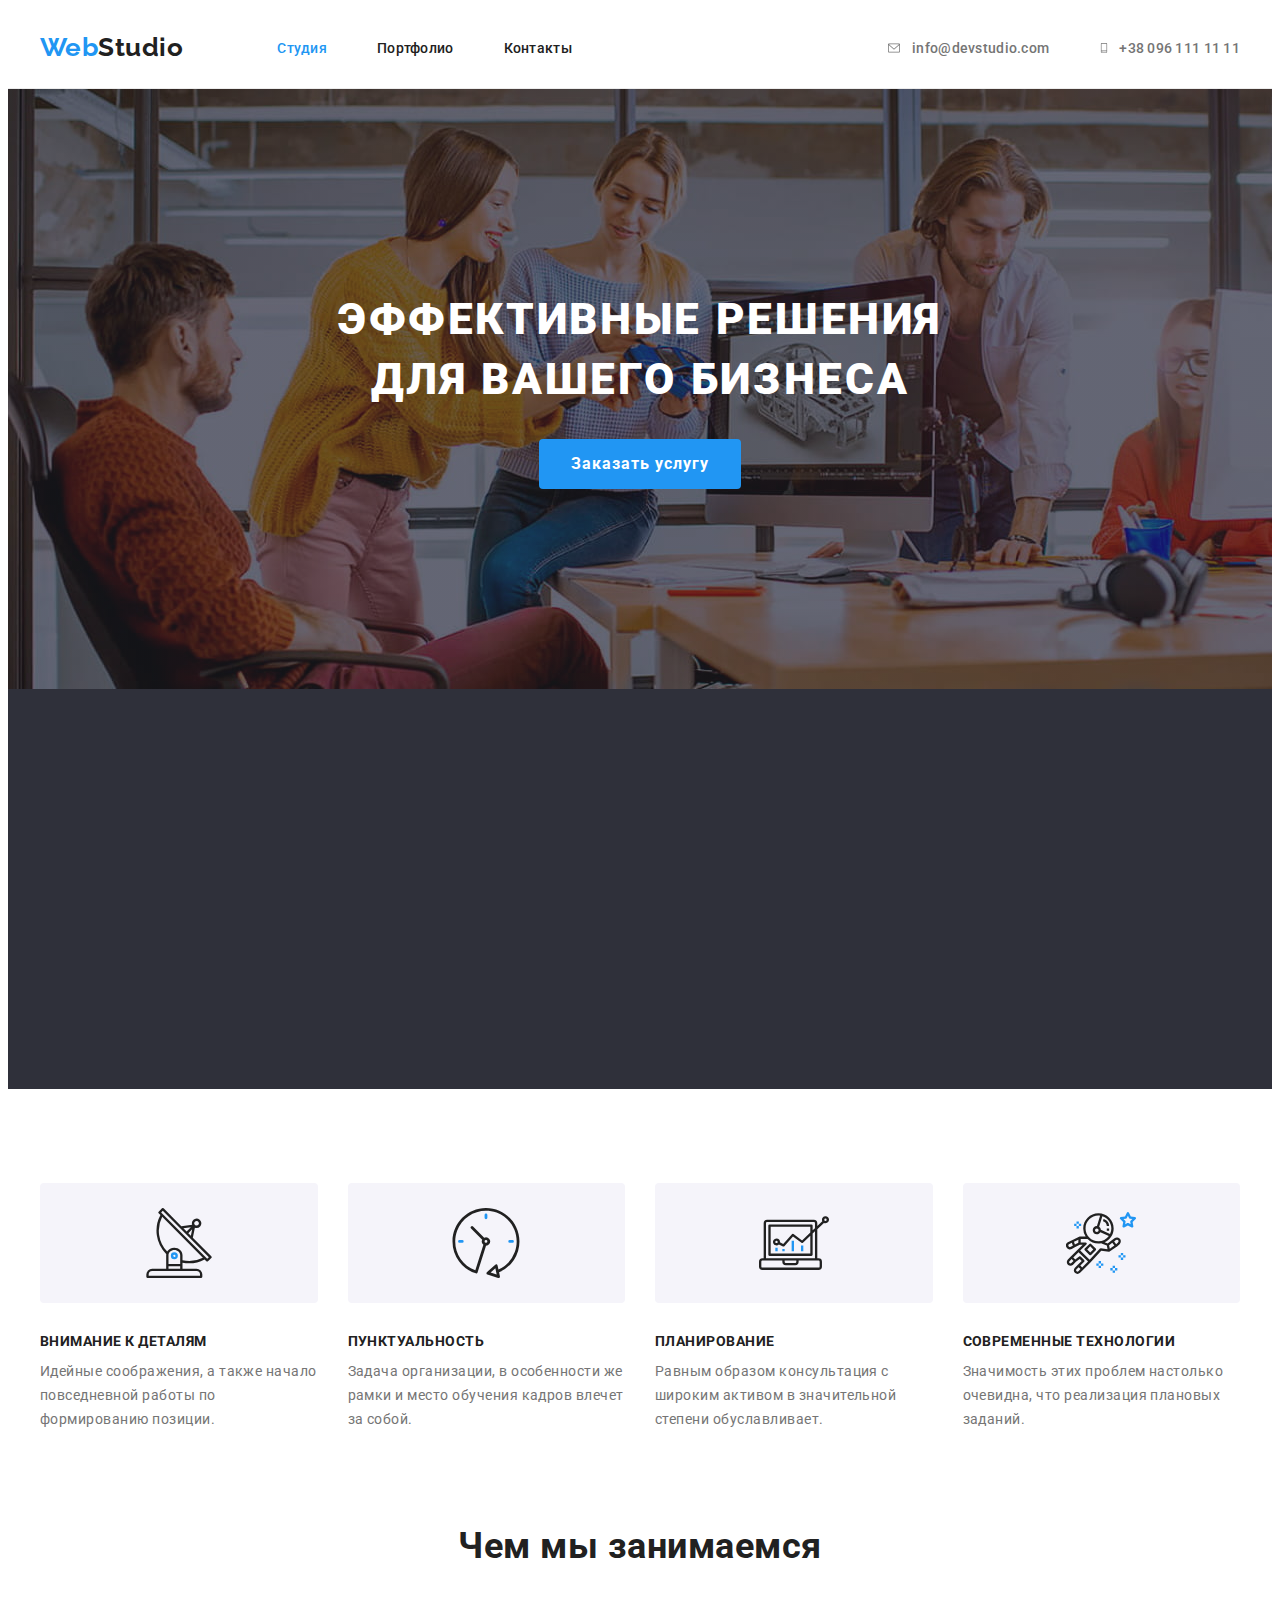
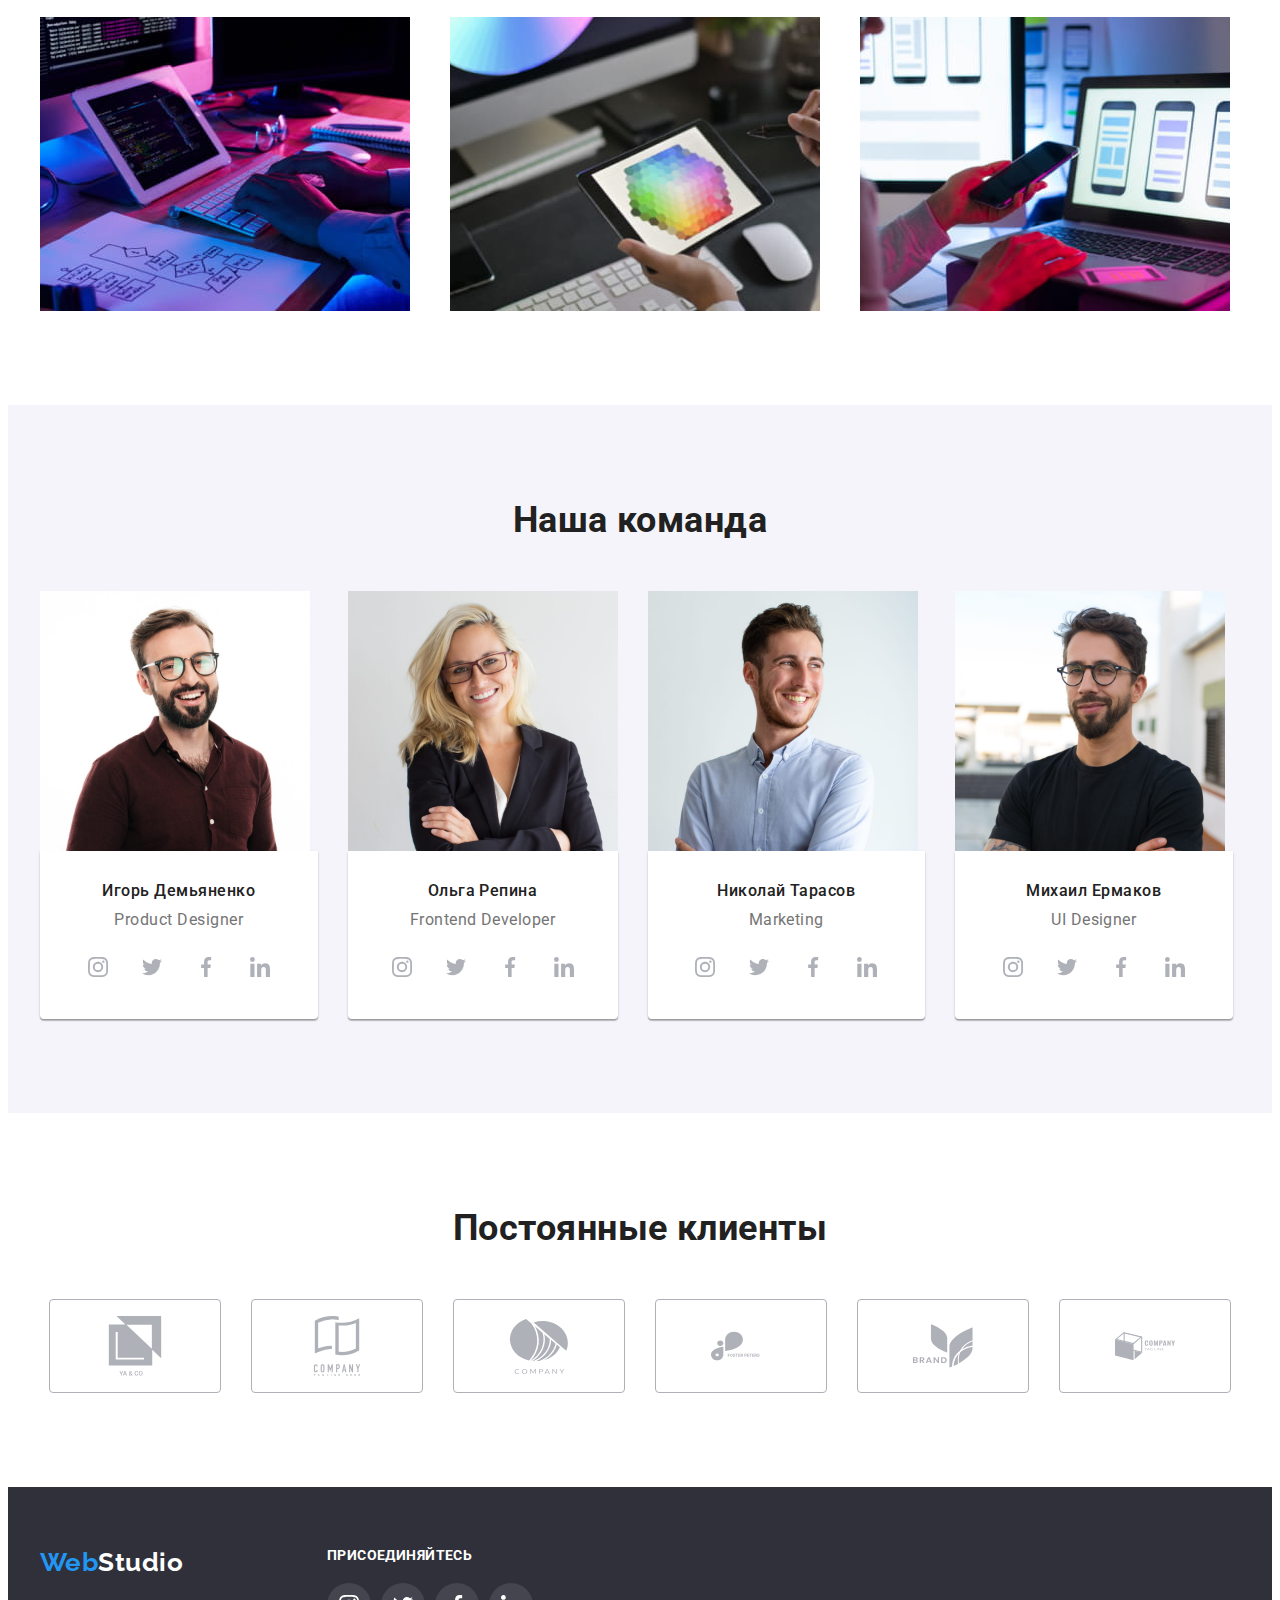
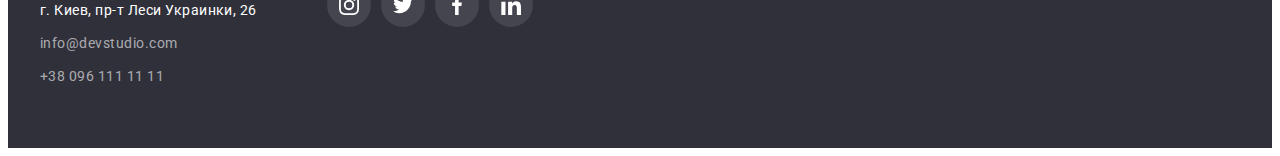
==== index.html @ 973ae97e "Initial commit" ====
<!DOCTYPE html>
<html lang="ru">
  <head>
    <meta charset="UTF-8" />
    <meta http-equiv="X-UA-Compatible" content="IE=edge" />
    <meta name="viewport" content="width=device-width, initial-scale=1.0" />
    <title>WebStudio</title>
    <link rel="preconnect" href="https://fonts.googleapis.com" />
    <link rel="preconnect" href="https://fonts.gstatic.com" crossorigin />
    <link rel="preconnect" href="https://fonts.googleapis.com" />
    <link rel="preconnect" href="https://fonts.gstatic.com" crossorigin />
    <link
      href="https://fonts.googleapis.com/css2?family=Raleway:wght@700&family=Roboto:wght@400;500;700;900&display=swap"
      rel="stylesheet"
    />
    <link
      rel="stylesheet"
      href="https://cdnjs.cloudflare.com/ajax/libs/modern-normalize/1.1.0/modern-normalize.min.css"
      integrity="sha512-wpPYUAdjBVSE4KJnH1VR1HeZfpl1ub8YT/NKx4PuQ5NmX2tKuGu6U/JRp5y+Y8XG2tV+wKQpNHVUX03MfMFn9Q=="
      crossorigin="anonymous"
      referrerpolicy="no-referrer"
    />
    <link rel="stylesheet" href="./css/styles.css" />
  </head>

  <body>
    <!-- Header -->
    <header class="header">
      <div class="container">
        <a href="./index.html" class="logo link"><span class="logo-clr">Web</span>Studio</a>
        <nav class="nav">
          <ul class="nav-list list">
            <li class="nav-list-item">
              <a href="./index.html" class="nav-list-link link active">Студия</a>
            </li>
            <li class="nav-list-item">
              <a href="./portfolio.html" class="nav-list-link link">Портфолио</a>
            </li>
            <li class="nav-list-item"><a href="" class="nav-list-link link">Контакты</a></li>
          </ul>
        </nav>
        <ul class="contact-list list">
          <li class="contact-list-item">
            <a href="mailto:info@devstudio.com" class="contact-list-link link">
              <svg class="icon-envelope" width="16" height="12">
                <use href="./images/icons.svg#icon-envelope"></use>
              </svg>
              info@devstudio.com</a
            >
          </li>
          <li class="contact-list-item">
            <a href="tel:+380961111111" class="contact-list-link link">
              <svg class="icon-smartphone" width="10" height="16">
                <use href="./images/icons.svg#icon-smartphone"></use>
              </svg>
              +38 096 111 11 11</a
            >
          </li>
        </ul>
      </div>
    </header>
    <!-- Main -->
    <main>
      <!-- Hero section -->
      <section class="hero-section">
        <div class="container">
          <h1 class="hero-title">
            Эффективные решения <br />
            для вашего бизнеса
          </h1>
          <button type="button" class="hero-btn">Заказать услугу</button>
        </div>
      </section>
      <!-- Feature section -->
      <section class="feature-section">
        <div class="container">
          <h2 class="visually-hidden">Особенности</h2>
          <ul class="feature-list card-set list">
            <li class="feature-list-item card-set-item">
              <div class="icon-feature">
                <svg width="70" height="70">
                  <use href="./images/icons.svg#icon-antenna"></use>
                </svg>
              </div>
              <h3 class="feature-list-title">Внимание к деталям</h3>
              <p class="feature-list-txt">
                Идейные соображения, а также начало повседневной работы по формированию позиции.
              </p>
            </li>
            <li class="feature-list-item card-set-item">
              <div class="icon-feature">
                <svg width="70" height="70">
                  <use href="./images/icons.svg#icon-clock"></use>
                </svg>
              </div>
              <h3 class="feature-list-title">Пунктуальность</h3>
              <p class="feature-list-txt">
                Задача организации, в особенности же рамки и место обучения кадров влечет за собой.
              </p>
            </li>
            <li class="feature-list-item card-set-item">
              <div class="icon-feature">
                <svg width="70" height="70">
                  <use href="./images/icons.svg#icon-diagram"></use>
                </svg>
              </div>
              <h3 class="feature-list-title">Планирование</h3>
              <p class="feature-list-txt">
                Равным образом консультация с широким активом в значительной степени обуславливает.
              </p>
            </li>
            <li class="feature-list-item card-set-item">
              <div class="icon-feature">
                <svg width="70" height="70">
                  <use href="./images/icons.svg#icon-astronaut"></use>
                </svg>
              </div>
              <h3 class="feature-list-title">Современные технологии</h3>
              <p class="feature-list-txt">
                Значимость этих проблем настолько очевидна, что реализация плановых заданий.
              </p>
            </li>
          </ul>
        </div>
      </section>
      <!-- Engage section -->
      <section class="engage-section section">
        <div class="container">
          <h2 class="engage-title">Чем мы занимаемся</h2>
          <ul class="engage-list card-set list">
            <li class="engage-list-item card-set-item">
              <img
                src="./images/engage/engage-img-1.jpg"
                alt="Работник пишет код на клавиатуре"
                width="370"
                height="294"
              />
            </li>
            <li class="engage-list-item card-set-item">
              <img
                src="./images/engage/engage-img-2.jpg"
                alt="Работник рисует на планшете"
                width="370"
                height="294"
              />
            </li>
            <li class="engage-list-item card-set-item">
              <img
                src="./images/engage/engage-img-3.jpg"
                alt="Работник проверяет телефон"
                width="370"
                height="294"
              />
            </li>
          </ul>
        </div>
      </section>
      <!-- Team section -->
      <section class="team-section section">
        <div class="container">
          <h2 class="team-title">Наша команда</h2>
          <ul class="card-set list">
            <li class="team-list-item card-set-item">
              <img
                src="./images/team/team-img-1.jpg"
                alt="Работник Игорь"
                width="270"
                height="260"
              />
              <div class="team-list-content">
                <h3 class="team-list-title">Игорь Демьяненко</h3>
                <p lang="en" class="team-list-txt">Product Designer</p>
                <ul class="social-list list">
                  <li class="social-list-item">
                    <a
                      class="social-list-link link"
                      href="https://www.instagram.com/"
                      target="_blank"
                      rel="noopener noreferrer"
                      arial-label="Иконка instagram"
                    >
                      <svg width="20" height="20">
                        <use href="./images/icons.svg#icon-instagram"></use>
                      </svg>
                    </a>
                  </li>
                  <li class="social-list-item">
                    <a
                      class="social-list-link link"
                      href="https://twitter.com/"
                      target="_blank"
                      rel="noopener noreferrer"
                      arial-label="Иконка twitter"
                    >
                      <svg width="20" height="20">
                        <use href="./images/icons.svg#icon-twitter"></use>
                      </svg>
                    </a>
                  </li>
                  <li class="social-list-item">
                    <a
                      class="social-list-link link"
                      href="httpfacebook.com/"
                      target="_blank"
                      rel="noopener noreferrer"
                      arial-label="Иконка facebook"
                    >
                      <svg width="20" height="20">
                        <use href="./images/icons.svg#icon-facebook"></use>
                      </svg>
                    </a>
                  </li>
                  <li class="social-list-item">
                    <a
                      class="social-list-link link"
                      href="httplinkedin.com/"
                      target="_blank"
                      rel="noopener noreferrer"
                      arial-label="Иконка linkedin"
                    >
                      <svg width="20" height="20">
                        <use href="./images/icons.svg#icon-linkedin"></use>
                      </svg>
                    </a>
                  </li>
                </ul>
              </div>
            </li>
            <li class="team-list-item-item">
              <img
                src="./images/team/team-img-2.jpg"
                alt="Работница Ольга"
                width="270"
                height="260"
              />
              <div class="team-list-content">
                <h3 class="team-list-title">Ольга Репина</h3>
                <p lang="en" class="team-list-txt">Frontend Developer</p>
                <ul class="social-list list">
                  <li class="social-list-item">
                    <a
                      class="social-list-link"
                      href="https://www.instagram.com/"
                      target="_blank"
                      rel="noopener noreferrer"
                      arial-label="Иконка instagram"
                    >
                      <svg width="20" height="20">
                        <use href="./images/icons.svg#icon-instagram"></use>
                      </svg>
                    </a>
                  </li>
                  <li class="social-list-item">
                    <a
                      class="social-list-link"
                      href="https://twitter.com/"
                      target="_blank"
                      rel="noopener noreferrer"
                      arial-label="Иконка twitter"
                    >
                      <svg width="20" height="20">
                        <use href="./images/icons.svg#icon-twitter"></use>
                      </svg>
                    </a>
                  </li>
                  <li class="social-list-item">
                    <a
                      class="social-list-link"
                      href="https://www.facebook.com/"
                      target="_blank"
                      rel="noopener noreferrer"
                      arial-label="Иконка facebook"
                    >
                      <svg width="20" height="20">
                        <use href="./images/icons.svg#icon-facebook"></use>
                      </svg>
                    </a>
                  </li>
                  <li class="social-list-item">
                    <a
                      class="social-list-link"
                      href="https://www.linkedin.com/"
                      target="_blank"
                      rel="noopener noreferrer"
                      arial-label="Иконка linkedin"
                    >
                      <svg width="20" height="20">
                        <use href="./images/icons.svg#icon-linkedin"></use>
                      </svg>
                    </a>
                  </li>
                </ul>
              </div>
            </li>
            <li class="team-list-item card-set-item">
              <img
                src="./images/team/team-img-3.jpg"
                alt="Работник Николай"
                width="270"
                height="260"
              />
              <div class="team-list-content">
                <h3 class="team-list-title">Николай Тарасов</h3>
                <p lang="en" class="team-list-txt">Marketing</p>
                <ul class="social-list list">
                  <li class="social-list-item">
                    <a
                      class="social-list-link"
                      href="https://www.instagram.com/"
                      target="_blank"
                      rel="noopener noreferrer"
                      arial-label="Иконка instagram"
                    >
                      <svg width="20" height="20">
                        <use href="./images/icons.svg#icon-instagram"></use>
                      </svg>
                    </a>
                  </li>
                  <li class="social-list-item">
                    <a
                      class="social-list-link"
                      href="https://twitter.com/"
                      target="_blank"
                      rel="noopener noreferrer"
                      arial-label="Иконка twitter"
                    >
                      <svg width="20" height="20">
                        <use href="./images/icons.svg#icon-twitter"></use>
                      </svg>
                    </a>
                  </li>
                  <li class="social-list-item">
                    <a
                      class="social-list-link"
                      href="https://www.facebook.com/"
                      target="_blank"
                      rel="noopener noreferrer"
                      arial-label="Иконка facebook"
                    >
                      <svg width="20" height="20">
                        <use href="./images/icons.svg#icon-facebook"></use>
                      </svg>
                    </a>
                  </li>
                  <li class="social-list-item">
                    <a
                      class="social-list-link"
                      href="https://www.linkedin.com/"
                      target="_blank"
                      rel="noopener noreferrer"
                      arial-label="Иконка linkedin"
                    >
                      <svg width="20" height="20">
                        <use href="./images/icons.svg#icon-linkedin"></use>
                      </svg>
                    </a>
                  </li>
                </ul>
              </div>
            </li>
            <li class="team-list-item card-set-item">
              <img
                src="./images/team/team-img-4.jpg"
                alt="Работник Михаил"
                width="270"
                height="260"
              />
              <div class="team-list-content">
                <h3 class="team-list-title">Михаил Ермаков</h3>
                <p lang="en" class="team-list-txt">UI Designer</p>
                <ul class="social-list list">
                  <li class="social-list-item">
                    <a
                      class="social-list-link"
                      href="https://www.instagram.com/"
                      target="_blank"
                      rel="noopener noreferrer"
                      arial-label="Иконка instagram"
                    >
                      <svg width="20" height="20">
                        <use href="./images/icons.svg#icon-instagram"></use>
                      </svg>
                    </a>
                  </li>
                  <li class="social-list-item">
                    <a
                      class="social-list-link"
                      href="https://twitter.com/"
                      target="_blank"
                      rel="noopener noreferrer"
                      arial-label="Иконка twitter"
                    >
                      <svg width="20" height="20">
                        <use href="./images/icons.svg#icon-twitter"></use>
                      </svg>
                    </a>
                  </li>
                  <li class="social-list-item">
                    <a
                      class="social-list-link"
                      href="https://www.facebook.com/"
                      target="_blank"
                      rel="noopener noreferrer"
                      arial-label="Иконка facebook"
                    >
                      <svg width="20" height="20">
                        <use href="./images/icons.svg#icon-facebook"></use>
                      </svg>
                    </a>
                  </li>
                  <li class="social-list-item">
                    <a
                      class="social-list-link"
                      href="https://www.linkedin.com/"
                      target="_blank"
                      rel="noopener noreferrer"
                      arial-label="Иконка linkedin"
                    >
                      <svg width="20" height="20">
                        <use href="./images/icons.svg#icon-linkedin"></use>
                      </svg>
                    </a>
                  </li>
                </ul>
              </div>
            </li>
          </ul>
        </div>
      </section>
      <!-- Clients-section-->
      <section class="clients-section section">
        <div class="container">
          <h2 class="clients-title">Постоянные клиенты</h2>
          <ul class="clients-list list">
            <li class="clients-list-item">
              <a href="" class="clients-list-link" aria-label="Логотип первой комании">
                <svg width="106" height="60">
                  <use href="./images/icons.svg#icon-company-1"></use>
                </svg>
              </a>
            </li>
            <li class="clients-list-item">
              <a href="" class="clients-list-link" aria-label="Логотип второй комании">
                <svg width="106" height="60">
                  <use href="./images/icons.svg#icon-company-2"></use>
                </svg>
              </a>
            </li>
            <li class="clients-list-item">
              <a href="" class="clients-list-link" aria-label="Логотип третей комании">
                <svg width="106" height="60">
                  <use href="./images/icons.svg#icon-company-3"></use>
                </svg>
              </a>
            </li>
            <li class="clients-list-item">
              <a href="" class="clients-list-link" aria-label="Логотип четвертой комании">
                <svg width="106" height="60">
                  <use href="./images/icons.svg#icon-company-4"></use>
                </svg>
              </a>
            </li>
            <li class="clients-list-item">
              <a href="" class="clients-list-link" aria-label="Логотип пятой комании">
                <svg width="106" height="60">
                  <use href="./images/icons.svg#icon-company-5"></use>
                </svg>
              </a>
            </li>
            <li class="clients-list-item">
              <a href="" class="clients-list-link" aria-label="Логотип шестой комании">
                <svg width="106" height="60">
                  <use href="./images/icons.svg#icon-company-6"></use>
                </svg>
              </a>
            </li>
          </ul>
        </div>
      </section>
    </main>
    <!-- Footer -->
    <footer class="footer">
      <div class="footer-container container">
        <div class="footer-item">
          <a href="./index.html" class="logo-light logo link"
            ><span class="logo-clr">Web</span>Studio</a
          >
          <address class="address">
            <ul class="address-list list">
              <li class="address-list-item street">
                <a
                  href="https://goo.gl/maps/L4N7FVB9bXjK6bW5A"
                  target="_blank"
                  rel="noopener noreferrer"
                  class="address-list-link link"
                  >г. Киев, пр-т Леси Украинки, 26</a
                >
              </li>
              <li class="address-list-item">
                <a href="mailto:info@devstudio.com" class="address-list-link link"
                  >info@devstudio.com</a
                >
              </li>
              <li class="address-list-item">
                <a href="tel:+380961111111" class="address-list-link link">+38 096 111 11 11</a>
              </li>
            </ul>
          </address>
        </div>
        <div class="footer-social">
          <h2 class="footer-social-title">присоединяйтесь</h2>
          <ul class="footer-social-list list">
            <li class="social-list-item">
              <a
                class="social-list-link link"
                href="https://www.instagram.com/"
                target="_blank"
                rel="noopener noreferrer"
                aria-label="Иконка instagram"
              >
                <svg width="20" height="20">
                  <use href="./images/icons.svg#icon-instagram"></use>
                </svg>
              </a>
            </li>
            <li class="social-list-item">
              <a
                class="social-list-link link"
                href="https://twitter.com/"
                target="_blank"
                rel="noopener noreferrer"
                aria-label="Иконка twitter"
              >
                <svg width="20" height="20">
                  <use href="./images/icons.svg#icon-twitter"></use>
                </svg>
              </a>
            </li>
            <li class="social-list-item">
              <a
                class="social-list-link link"
                href="https://www.facebook.com/"
                target="_blank"
                rel="noopener noreferrer"
                aria-label="Иконка facebook"
              >
                <svg width="20" height="20">
                  <use href="./images/icons.svg#icon-facebook"></use>
                </svg>
              </a>
            </li>
            <li class="social-list-item">
              <a
                class="social-list-link link"
                href="https://www.linkedin.com/"
                target="_blank"
                rel="noopener noreferrer"
                aria-label="Иконка linkedin"
              >
                <svg width="20" height="20">
                  <use href="./images/icons.svg#icon-linkedin"></use>
                </svg>
              </a>
            </li>
          </ul>
        </div>
      </div>
    </footer>
  </body>
</html>
---- css/styles.css ----
:root {
  /* fonts */
  --main-font: 'Roboto', sans-serif;
  --secondary-font: 'Raleway', sans-serif;

  /* text color */
  --main-txt-clr: #212121;
  --secondary-txt-clr: #757575;
  --light-txt-clr: #ffffff;
  --accent-clr: #2196f3;
  --icon-color: #afb1b8;
  /* bg colors */
  --dark-bg-clr: #2f303a;
  --light-bg-clr: #f5f4fa;
  /* others */
  --indent: 30px;
  --items: 3;
}

body {
  font-family: var(--main-font);
  color: var(--main-txt-clr);
  letter-spacing: 0.03em;
}
/* reset styles */
.link {
  text-decoration: none;
  color: currentColor;
  font-weight: 500;
  font-size: 14px;
  line-height: calc(16 / 14);
}
.list {
  list-style: none;
  margin: 0;
  padding: 0;
}
img {
  display: block;
}
h1,
h2,
h3,
h4,
h5,
h6,
p {
  margin: 0;
}
.container {
  width: 1200px;
  margin-left: auto;
  margin-right: auto;
  padding-left: 15px;
  padding-right: 15px;
}
.section {
  padding-top: 94px;
  padding-bottom: 94px;
}
.visually-hidden {
  position: absolute;
  width: 1px;
  height: 1px;
  margin: -1px;
  border: 0;
  padding: 0;

  white-space: nowrap;
  clip-path: inset(100%);
  clip: rect(0 0 0 0);
  overflow: hidden;
}
/* Card set */
.card-set {
  display: flex;
  flex-wrap: wrap;
  gap: var(--indent);
}
.card-set-item {
  flex-basis: calc((100% - var(--indent) * (var(--items) - 1)) / var(--items));
}
/* END Card set */

/* =========HEADER========= */
.header {
  border-bottom: 1px solid #ececec;
}
.header > .container {
  display: flex;
  align-items: center;
}
.header .logo {
  padding-top: 24px;
  padding-bottom: 25px;
  margin-right: 94px;
}
.logo {
  font-family: var(--secondary-font);
  font-weight: 700;
  font-size: 26px;
  line-height: calc(31 / 26);
}
.logo-clr {
  color: var(--accent-clr);
}
.nav-list {
  display: flex;
  gap: 50px;
}

.contact-list {
  display: flex;
  gap: 50px;
  margin-left: auto;
}
.nav-list-link {
  display: block;
  padding-top: 32px;
  padding-bottom: 32px;
  letter-spacing: 0.02em;
}
.contact-list-link {
  display: flex;
  align-items: center;
  padding-top: 32px;
  padding-bottom: 32px;

  color: var(--secondary-txt-clr);
  letter-spacing: 0.02em;
}
.icon-envelope {
  fill: currentColor;
  margin-right: 10px;
}
.icon-smartphone {
  fill: currentColor;
  margin-right: 10px;
}
.nav-list-link:hover,
.nav-list-link:focus,
.contact-list-link:hover,
.contact-list-link:focus {
  color: var(--accent-clr);
  fill: var(--accent-clr);
}
.active {
  color: var(--accent-clr);
}
/* =========END HEADER========= */

/* =========HERO SECTION========= */
.hero-section {
  padding-top: 200px;
  padding-bottom: 200px;
  margin-left: auto;
  margin-right: auto;

  max-width: 1600px;
  min-height: 600px;

  background-color: var(--dark-bg-clr);
  background-image: linear-gradient(to right, rgba(47, 48, 58, 0.4), rgba(47, 48, 58, 0.4)),
    url(../images/hero/hero-img.jpg);
  background-repeat: no-repeat;
}
.hero-section .container {
  display: flex;
  flex-direction: column;
}
.hero-title {
  margin-bottom: 30px;
  font-weight: 900;
  font-size: 44px;
  line-height: calc(60 / 44);

  text-align: center;
  letter-spacing: 0.06em;
  text-transform: uppercase;

  color: var(--light-txt-clr);
}
.hero-btn {
  min-width: 200px;
  margin-left: auto;
  margin-right: auto;
  padding: 10px 32px;

  border: none;
  border-radius: 4px;

  font-family: inherit;
  font-weight: 700;
  font-size: 16px;
  line-height: calc(30 / 16);

  align-items: center;
  text-align: center;
  letter-spacing: 0.06em;
  cursor: pointer;

  color: var(--light-txt-clr);
  background-color: var(--accent-clr);
}
.hero-btn:hover,
.hero-btn:focus {
  background: #188ce8;
}
/* =========END HERO SECTION========= */

/* =========FEATURE SECTION========= */
.feature-section {
  padding-top: 94px;
}
.feature-section .container {
  --items: 4;
}
.icon-feature {
  padding: 25px 100px;
  margin-bottom: 30px;

  border-radius: 4px;

  background-color: var(--light-bg-clr);
}
.icon-feature svg {
  display: block;
  margin-left: auto;
  margin-right: auto;
}
.feature-list-title {
  margin-bottom: 10px;
  font-size: 14px;
  line-height: calc(16 / 14);

  text-transform: uppercase;
}
.feature-list-txt {
  font-size: 14px;
  line-height: calc(24 / 14);

  color: var(--secondary-txt-clr);
}
/* =========END FEATURE SECTION========= */

/* =========ENGAGE SECTION========= */
.engage-title {
  margin-bottom: 50px;
  font-size: 36px;
  line-height: calc(42 / 36);
  text-align: center;
}
/* =========END ENGAGE SECTION========= */

/* =========TEAM SECTION========= */
.team-section {
  --items: 4;

  background-color: var(--light-bg-clr);
}
.social-list {
  display: flex;
  margin-top: 16px;
  justify-content: center;
  gap: 10px;
}
.social-list-link {
  display: flex;
  align-items: center;
  justify-content: center;

  width: 44px;
  height: 44px;
  border-radius: 50%;

  fill: var(--icon-color);
}
.social-list-link:hover,
.social-list-link:focus {
  fill: var(--light-txt-clr);
  background-color: var(--accent-clr);
}
.team-title {
  margin-bottom: 50px;

  font-size: 36px;
  line-height: calc(42 / 36);
  text-align: center;
}
.team-list-content {
  padding-top: 30px;
  padding-bottom: 30px;

  background-color: #ffffff;
  box-shadow: 0px 1px 3px rgba(0, 0, 0, 0.12), 0px 1px 1px rgba(0, 0, 0, 0.14),
    0px 2px 1px rgba(0, 0, 0, 0.2);
  border-radius: 0px 0px 4px 4px;
}
.team-list-title {
  margin-bottom: 10px;
  font-weight: 500;
  font-size: 16px;
  line-height: calc(19 / 16);

  text-align: center;
}
.team-list-txt {
  font-size: 16px;
  line-height: calc(19 / 16);

  text-align: center;

  color: var(--secondary-txt-clr);
}
/* =========END TEAM SECTION========= */

/* =========CLIENTS SECTION========= */
.clients-title {
  margin-bottom: 50px;

  font-size: 36px;
  line-height: calc(42 / 36);
  text-align: center;
}
.clients-list {
  display: flex;
  justify-content: center;
  gap: 30px;
}
.clients-list-link {
  width: 170px;
  height: 92px;
  display: flex;
  align-items: center;
  justify-content: center;
  border: 1px solid var(--icon-color);
  border-radius: 4px;
  fill: var(--icon-color);
}
.clients-list-link:hover,
.clients-list-link:focus {
  fill: var(--accent-clr);
  border-color: var(--accent-clr);
}
/* =========END CLIENTS SECTION========= */

/* =========PORTFOLIO========= */
.portfolio-list {
  display: flex;
  justify-content: center;
  margin-bottom: 50px;
  gap: 8px;
}
.portfolio-list-btn {
  min-height: 38px;
  padding: 6px 22px;
  border: none;
  border-radius: 4px;

  font-family: inherit;
  font-weight: 500;
  font-size: 16px;
  line-height: calc(26 / 16);

  letter-spacing: 0.03em;
  text-align: center;
  cursor: pointer;
  background-color: var(--light-bg-clr);
}
.portfolio-list-btn:hover,
.portfolio-list-btn:focus {
  color: var(--light-txt-clr);
  background-color: var(--accent-clr);
  box-shadow: 0px 3px 1px rgba(0, 0, 0, 0.1), 0px 1px 2px rgba(0, 0, 0, 0.08),
    0px 2px 2px rgba(0, 0, 0, 0.12);
}

.work-list-link {
  display: block;
}
.work-list-link:hover,
.work-list-link:focus {
  box-shadow: 0px 1px 1px rgba(0, 0, 0, 0.12), 0px 4px 4px rgba(0, 0, 0, 0.06),
    1px 4px 6px rgba(0, 0, 0, 0.16);
}

.work-list-content {
  padding: 20px 24px;
  background: #ffffff;
  border: 1px solid #eeeeee;
}

.work-list-title {
  margin-bottom: 4px;

  font-size: 18px;
  line-height: calc(36 / 18);

  letter-spacing: 0.06em;
}
.work-list-txt {
  font-weight: 400;
  font-size: 16px;
  line-height: calc(30 / 16);

  color: var(--secondary-txt-clr);
}
/* =========END PORTFOLIO========= */

/* =========FOOTER========= */
.footer {
  padding-top: 60px;
  padding-bottom: 60px;
  background-color: var(--dark-bg-clr);
}
.footer-container {
  display: flex;
}
.footer-item {
  margin-right: 70px;
}
.logo-light {
  display: inline-block;
  margin-bottom: 20px;
  color: var(--light-txt-clr);
}
.address-list-item:not(:last-child) {
  margin-bottom: 9px;
}
.address-list-link {
  font-style: normal;
  font-weight: 400;
  font-size: 14px;
  line-height: calc(24 / 14);

  color: rgba(255, 255, 255, 0.6);
}
.street > .address-list-link {
  color: var(--light-txt-clr);
}
.address-list-link:hover,
.address-list-link:focus {
  color: var(--accent-clr);
}
.footer-social-title {
  margin-bottom: 20px;

  font-size: 14px;
  line-height: calc(16 / 14);
  letter-spacing: 0.03em;
  text-transform: uppercase;

  color: #ffffff;
}
.footer-social-list {
  display: flex;
  gap: 10px;
}
.footer-social-list .social-list-link {
  background-color: rgba(255, 255, 255, 0.1);
  fill: var(--light-txt-clr);
}
.footer-social-list .social-list-link:hover,
.footer-social-list .social-list-link:focus {
  background-color: var(--accent-clr);
}
/* =========END FOOTER========= */
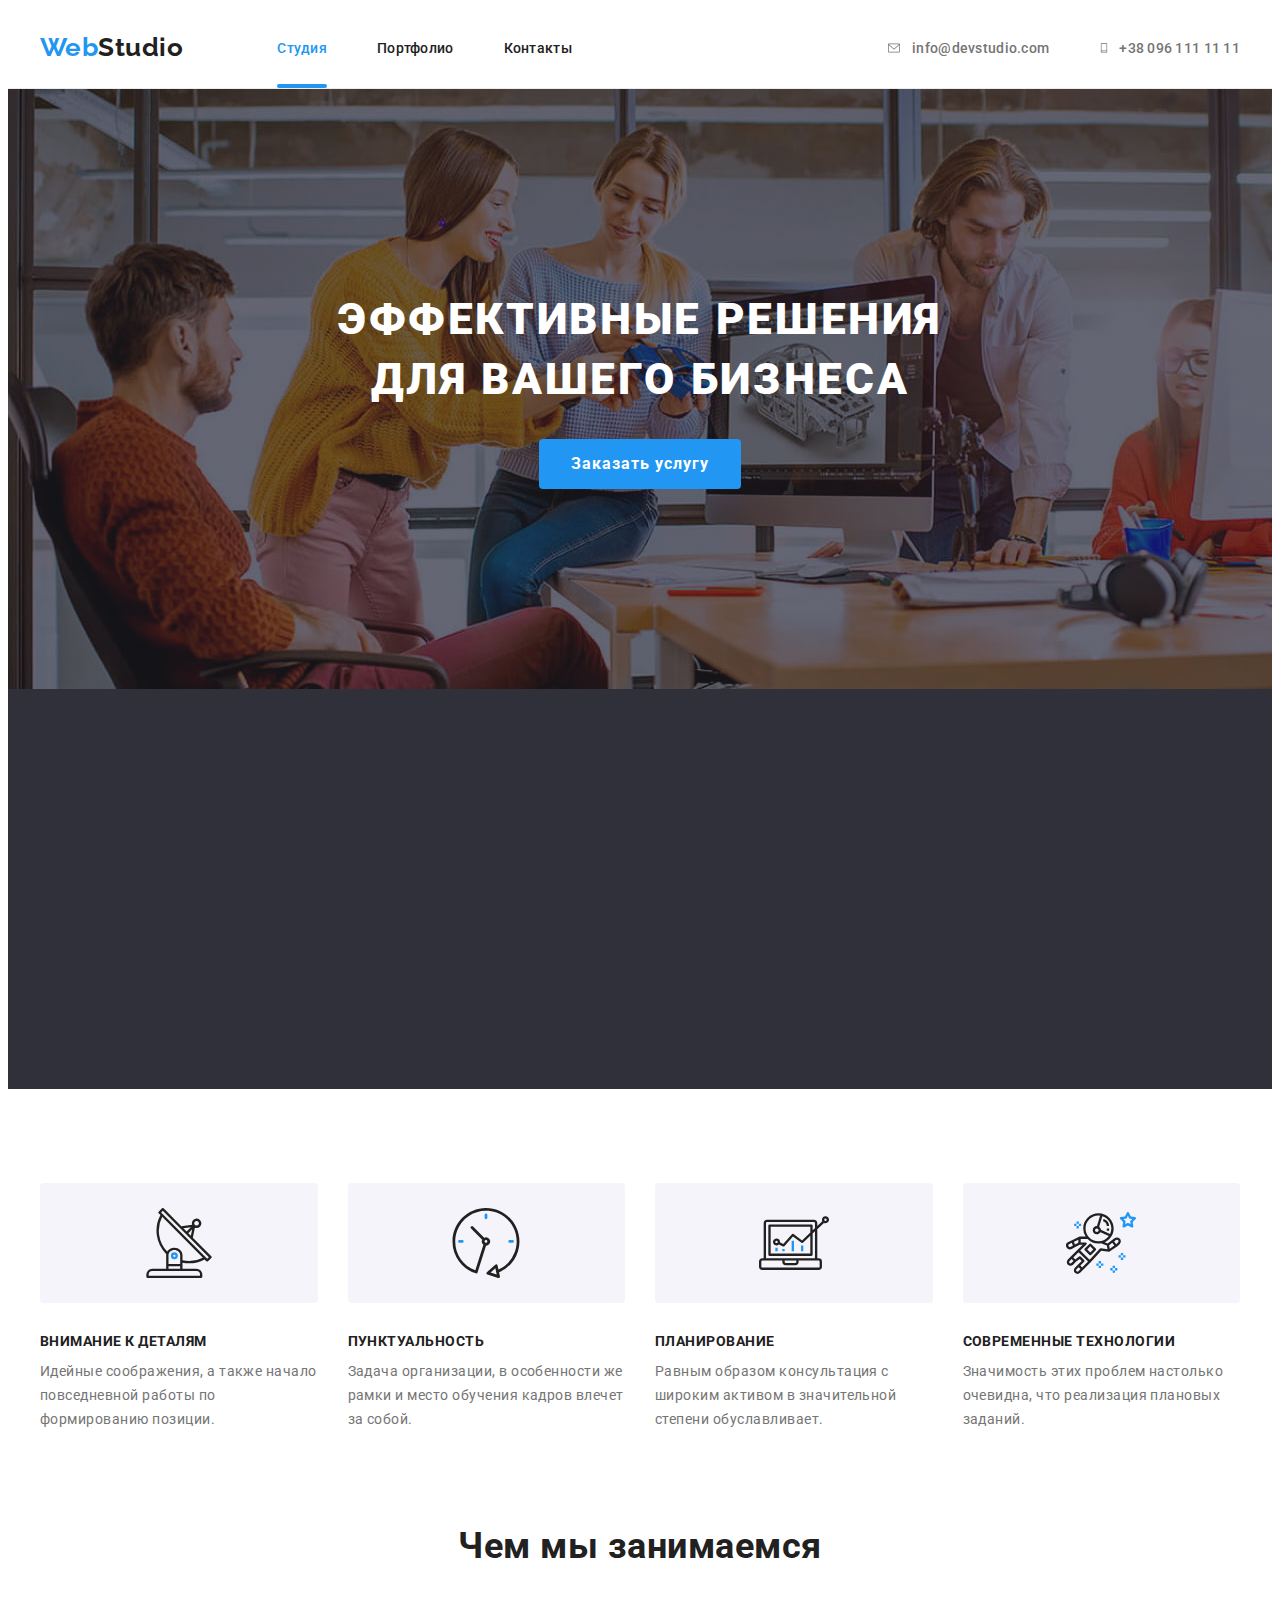
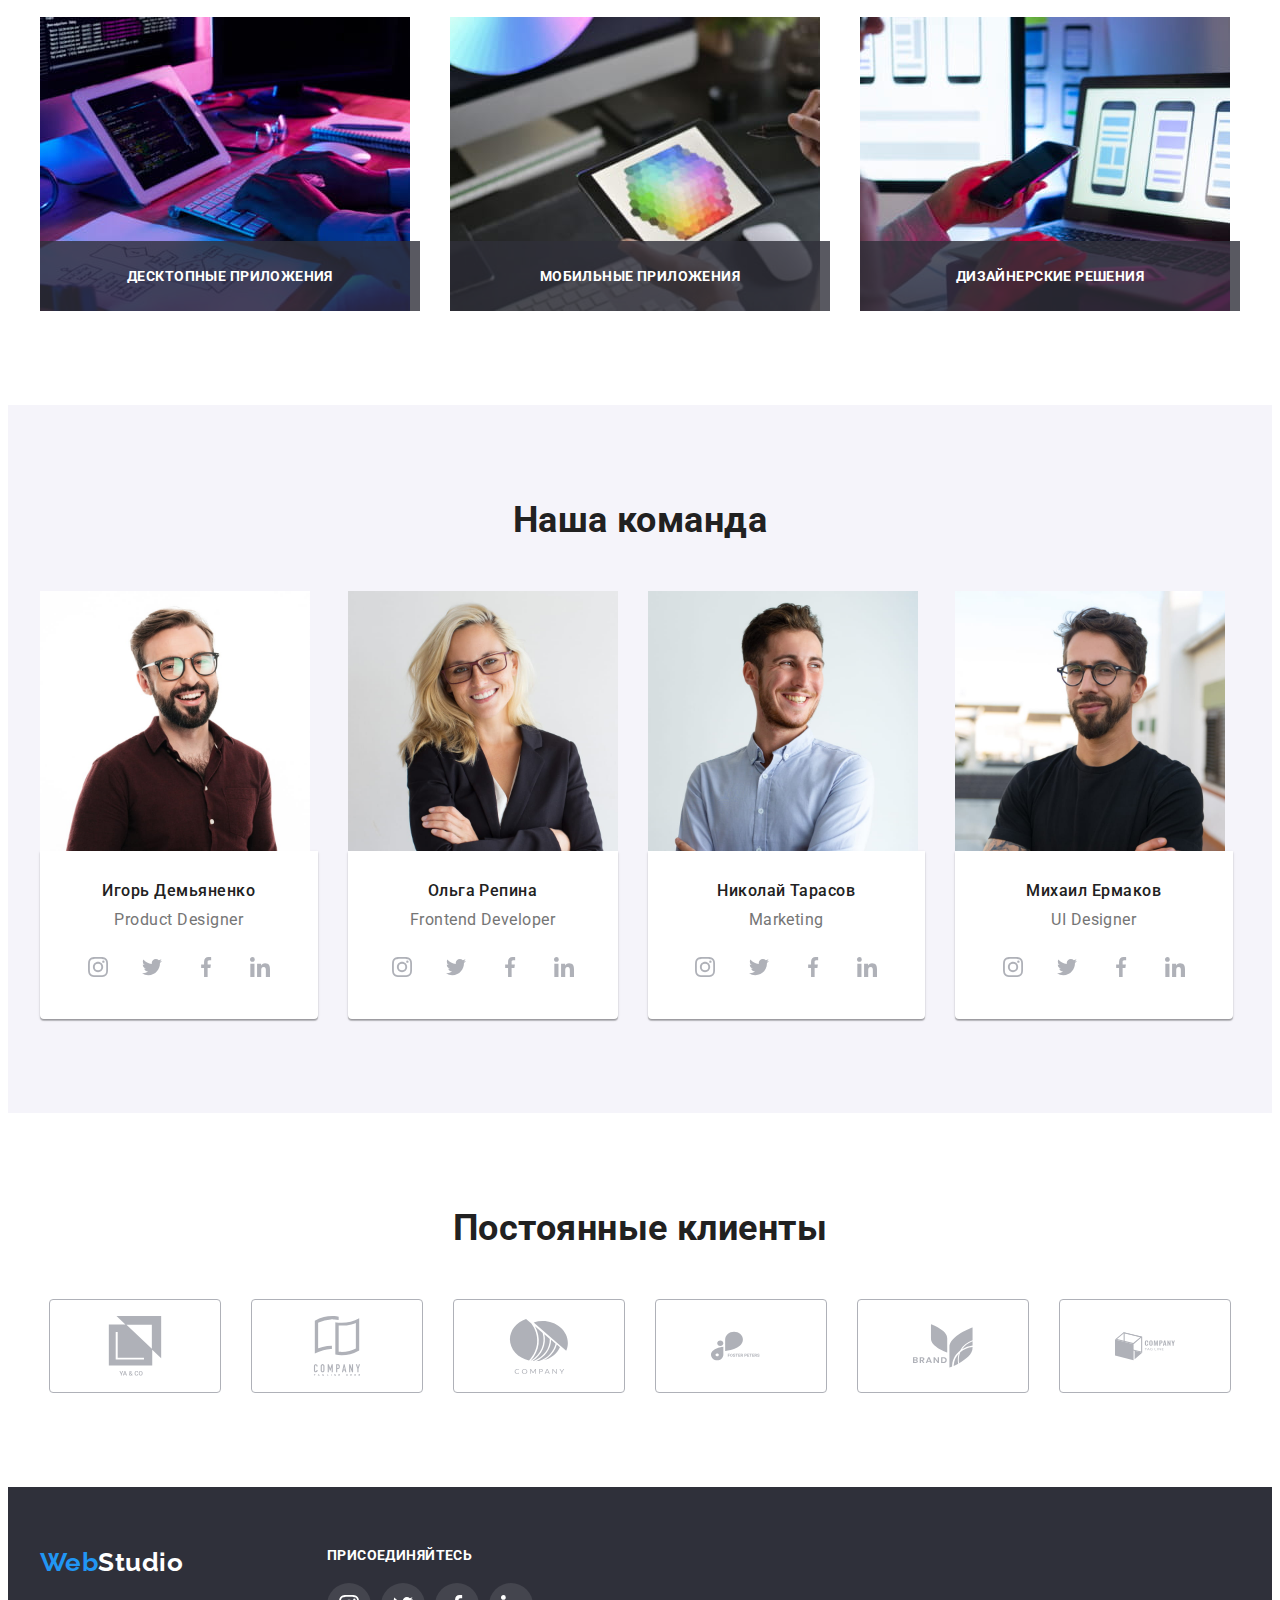
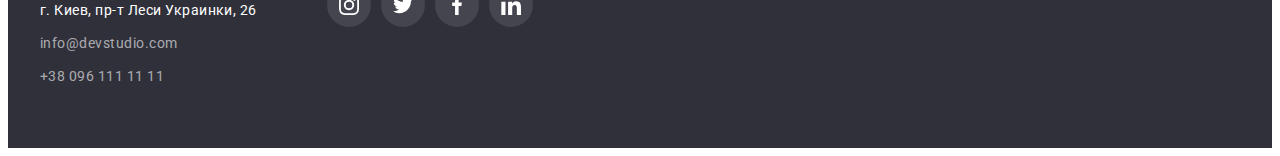
==== commit b402eca8: "Styles.css" ====
--- a/index.html
+++ b/index.html
@@ -135,6 +135,9 @@
                 width="370"
                 height="294"
               />
+              <div class="engage-list-box">
+                <h3 class="engage-list-title">Десктопные приложения</h3>
+              </div>
             </li>
             <li class="engage-list-item card-set-item">
               <img
@@ -143,6 +146,9 @@
                 width="370"
                 height="294"
               />
+              <div class="engage-list-box">
+                <h3 class="engage-list-title">Мобильные приложения</h3>
+              </div>
             </li>
             <li class="engage-list-item card-set-item">
               <img
@@ -151,6 +157,9 @@
                 width="370"
                 height="294"
               />
+              <div class="engage-list-box">
+                <h3 class="engage-list-title">Дизайнерские решения</h3>
+              </div>
             </li>
           </ul>
         </div>
--- a/css/styles.css
+++ b/css/styles.css
@@ -15,6 +15,7 @@
   /* others */
   --indent: 30px;
   --items: 3;
+  --timing-function: cubic-bezier(0.4, 0, 0.2, 1);
 }
 
 body {
@@ -108,18 +109,42 @@
   display: flex;
   gap: 50px;
 }
-
-.contact-list {
-  display: flex;
-  gap: 50px;
-  margin-left: auto;
-}
 .nav-list-link {
+  position: relative;
+
   display: block;
   padding-top: 32px;
   padding-bottom: 32px;
   letter-spacing: 0.02em;
-}
+
+  transition: color 250ms var(--timing-function);
+}
+.nav-list-link::after {
+  content: '';
+
+  position: absolute;
+  left: 0;
+  bottom: 0;
+
+  display: block;
+
+  width: 100%;
+  height: 4px;
+
+  border-radius: 2px;
+  background-color: var(--accent-clr);
+
+  transform: scaleX(0);
+  transform-origin: top left;
+  transition: transform 250ms var(--timing-function);
+}
+
+.contact-list {
+  display: flex;
+  gap: 50px;
+  margin-left: auto;
+}
+
 .contact-list-link {
   display: flex;
   align-items: center;
@@ -128,6 +153,8 @@
 
   color: var(--secondary-txt-clr);
   letter-spacing: 0.02em;
+
+  transition: color 250ms var(--timing-function), fill 250ms var(--timing-function);
 }
 .icon-envelope {
   fill: currentColor;
@@ -137,6 +164,7 @@
   fill: currentColor;
   margin-right: 10px;
 }
+
 .nav-list-link:hover,
 .nav-list-link:focus,
 .contact-list-link:hover,
@@ -144,8 +172,30 @@
   color: var(--accent-clr);
   fill: var(--accent-clr);
 }
+.nav-list-link:hover::after,
+.nav-list-link:focus::after {
+  transform: scale(1);
+}
 .active {
   color: var(--accent-clr);
+}
+.active::after {
+  content: '';
+
+  position: absolute;
+  left: 0;
+  bottom: 0;
+
+  display: block;
+
+  width: 100%;
+  height: 4px;
+
+  border-radius: 2px;
+
+  background-color: var(--accent-clr);
+
+  transform: scaleX(1);
 }
 /* =========END HEADER========= */
 
@@ -201,10 +251,12 @@
 
   color: var(--light-txt-clr);
   background-color: var(--accent-clr);
+
+  transition: background-color 250ms var(--timing-function);
 }
 .hero-btn:hover,
 .hero-btn:focus {
-  background: #188ce8;
+  background-color: #188ce8;
 }
 /* =========END HERO SECTION========= */
 
@@ -250,6 +302,33 @@
   line-height: calc(42 / 36);
   text-align: center;
 }
+.engage-list-item {
+  position: relative;
+}
+.engage-list-box {
+  position: absolute;
+
+  bottom: 0;
+  left: 0;
+
+  display: flex;
+  justify-content: center;
+  align-items: center;
+
+  width: 100%;
+  height: 70px;
+
+  background: rgba(47, 48, 58, 0.8);
+}
+.engage-list-title {
+  font-size: 14px;
+  line-height: calc(16 / 14);
+  text-align: center;
+  letter-spacing: 0.03em;
+  text-transform: uppercase;
+
+  color: var(--light-txt-clr);
+}
 /* =========END ENGAGE SECTION========= */
 
 /* =========TEAM SECTION========= */
@@ -274,6 +353,8 @@
   border-radius: 50%;
 
   fill: var(--icon-color);
+
+  transition: background-color 250ms var(--timing-function), fill 250ms var(--timing-function);
 }
 .social-list-link:hover,
 .social-list-link:focus {
@@ -330,12 +411,17 @@
 .clients-list-link {
   width: 170px;
   height: 92px;
+
   display: flex;
   align-items: center;
   justify-content: center;
+
   border: 1px solid var(--icon-color);
   border-radius: 4px;
+
   fill: var(--icon-color);
+
+  transition: fill 250ms var(--timing-function), border-color 250ms var(--timing-function);
 }
 .clients-list-link:hover,
 .clients-list-link:focus {
@@ -365,7 +451,11 @@
   letter-spacing: 0.03em;
   text-align: center;
   cursor: pointer;
+
   background-color: var(--light-bg-clr);
+
+  transition: color 250ms var(--timing-function), background-color 250ms var(--timing-function),
+    box-shadow 250ms var(--timing-function);
 }
 .portfolio-list-btn:hover,
 .portfolio-list-btn:focus {
@@ -376,7 +466,13 @@
 }
 
 .work-list-link {
+  position: relative;
+
   display: block;
+
+  transition: box-shadow 250ms var(--timing-function);
+
+  overflow: hidden;
 }
 .work-list-link:hover,
 .work-list-link:focus {
@@ -385,6 +481,9 @@
 }
 
 .work-list-content {
+  position: relative;
+  z-index: 1;
+
   padding: 20px 24px;
   background: #ffffff;
   border: 1px solid #eeeeee;
@@ -404,6 +503,38 @@
   line-height: calc(30 / 16);
 
   color: var(--secondary-txt-clr);
+}
+.work-list-overlay {
+  position: absolute;
+
+  top: 0;
+  left: 0;
+
+  display: flex;
+  justify-content: center;
+  align-items: center;
+
+  width: 370px;
+  height: 294px;
+  padding-left: 24px;
+  padding-right: 24px;
+  background: rgba(33, 150, 243, 0.9);
+
+  transform: translateY(406px);
+
+  transition: transform 250ms var(--timing-function);
+}
+.work-overlay-txt {
+  font-weight: 400;
+  font-size: 18px;
+  line-height: calc(28 / 18);
+
+  letter-spacing: 0.03em;
+
+  color: var(--light-txt-clr);
+}
+.work-list-link:hover .work-list-overlay {
+  transform: translateY(0);
 }
 /* =========END PORTFOLIO========= */
 
@@ -434,6 +565,8 @@
   line-height: calc(24 / 14);
 
   color: rgba(255, 255, 255, 0.6);
+
+  transition: color 250ms var(--timing-function);
 }
 .street > .address-list-link {
   color: var(--light-txt-clr);
